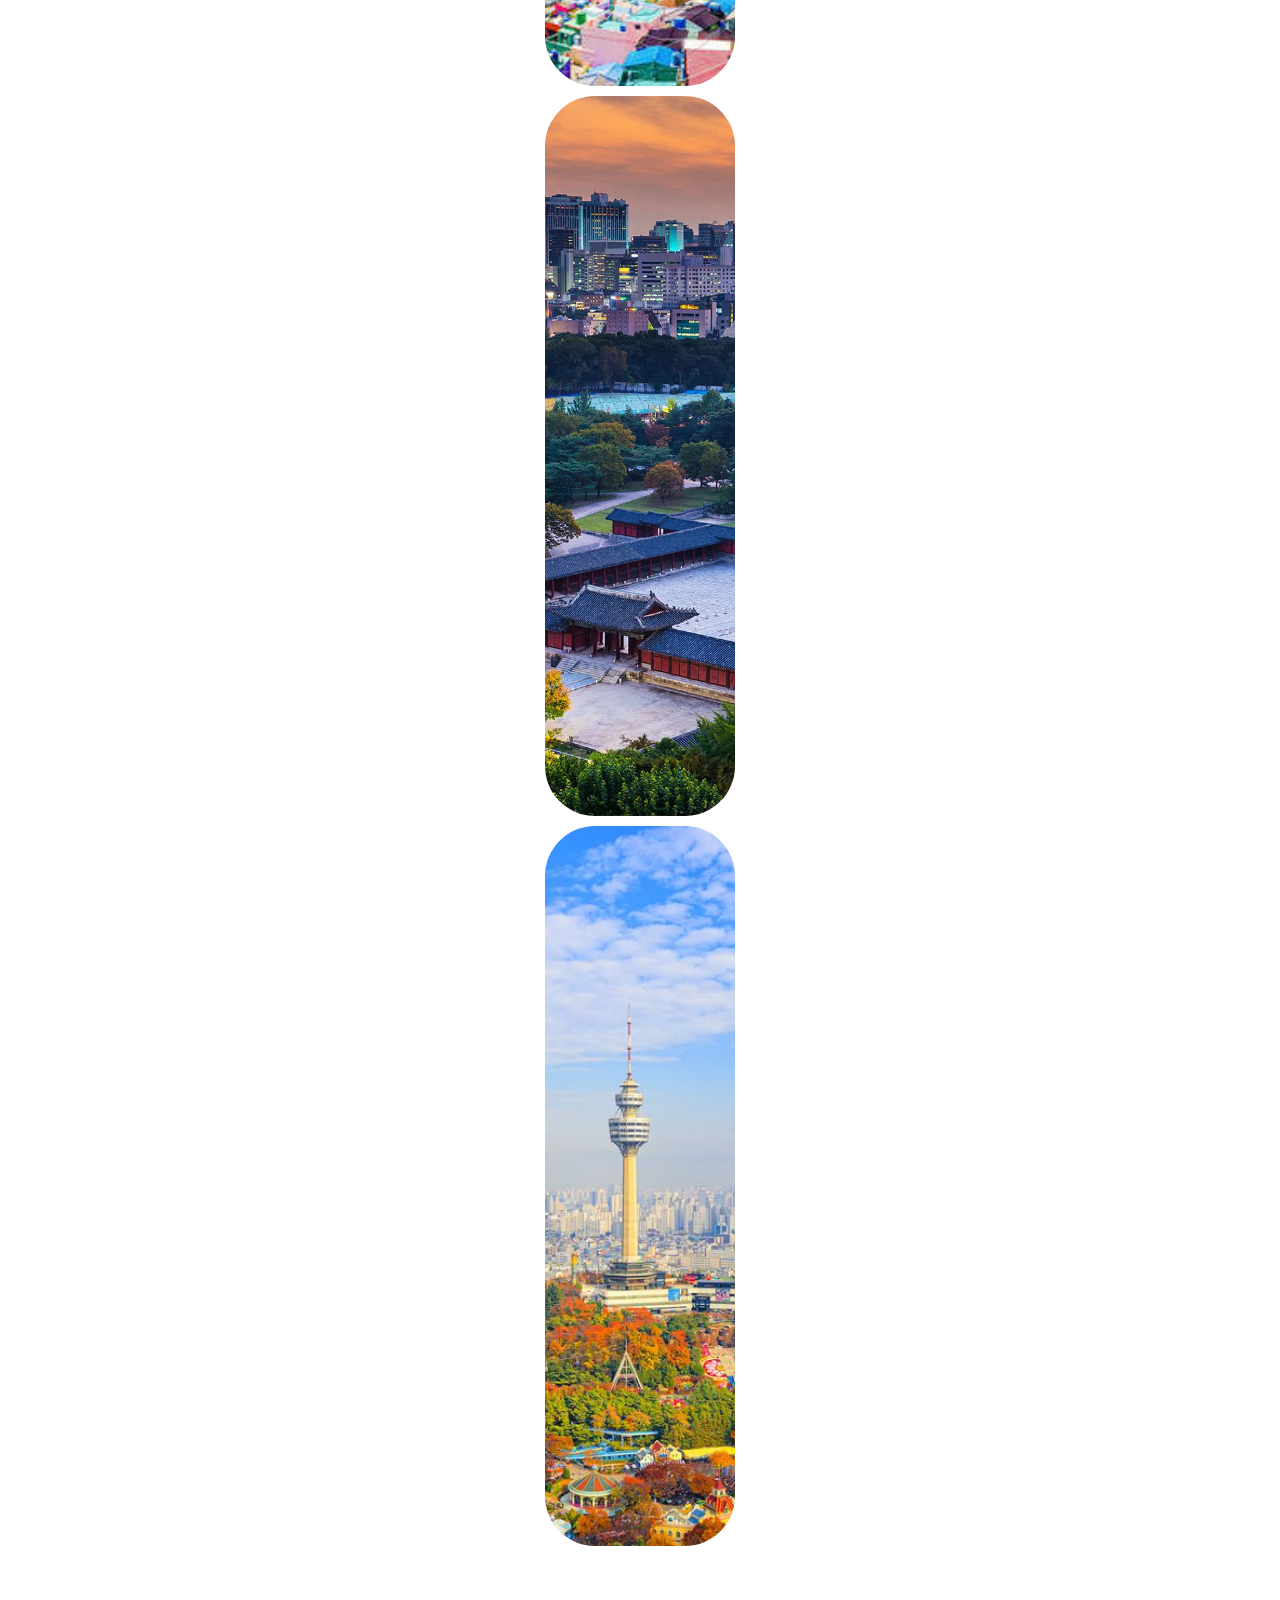
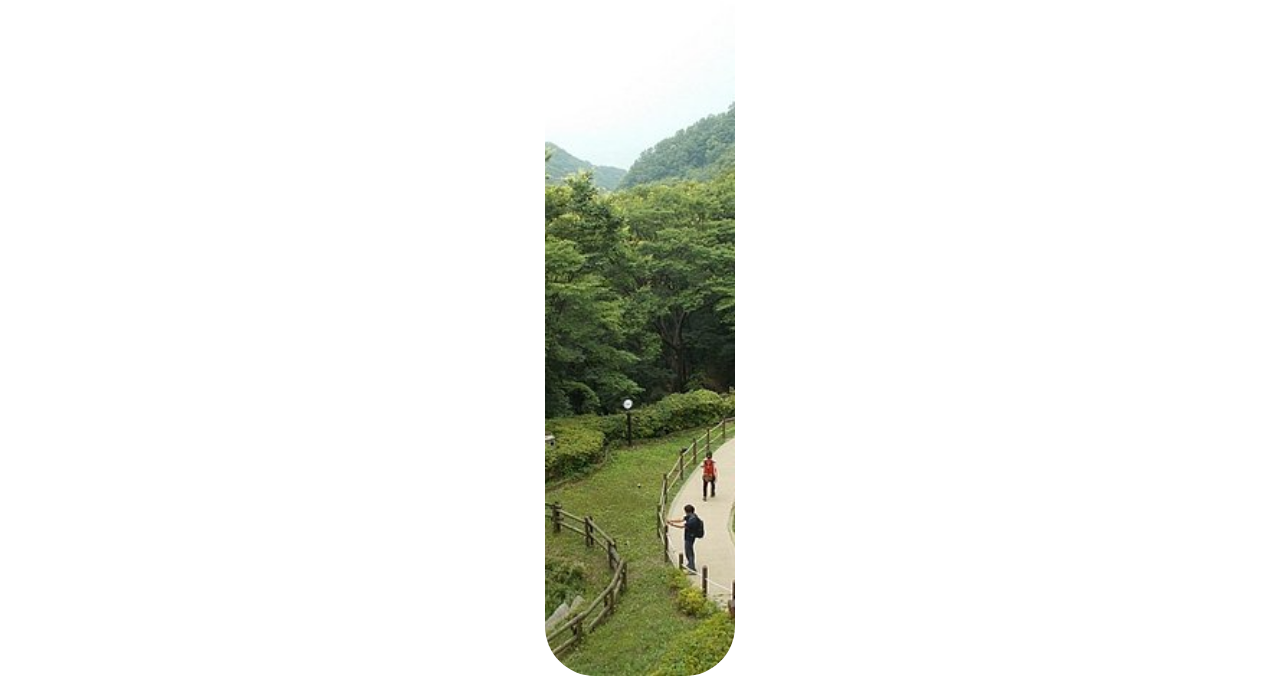
==== Project_01/index.html @ 341e12d9 "first" ====
<!DOCTYPE html>
<html lang="en">
<head>
    <meta charset="UTF-8">
    <meta http-equiv="X-UA-Compatible" content="IE=edge">
    <meta name="viewport" content="width=device-width, initial-scale=1.0">
    <title>Project-01</title>
    <link rel="stylesheet" href="./assets/css/style.css">
</head>
<body>
<div class="containor">
<div class="panel active" style="background-image:url('./assets/images/Flag_of_South_Korea.svg.webp')">
<h1>South Korea</h1>
</div>
<div class="panel" style="background-image:url('./assets/images/image.jpg')">
<h3>Busan</h3>
</div>
<div class="panel" style="background-image:url('./assets/images/Changgyong-Palace-background-Seoul.webp')">
<h3>Seoul</h3>
</div>
<div class="panel" style="background-image:url('./assets/images/daegu-skyline.jpg')">
<h3>Daegu</h3>
</div>
<div class="panel" style="background-image:url('./assets/images/jhope-city.jpg')">
<h3>Gwangju</h3>
</div>
<script src="./assets/js/appp.js"></script>

<!-- https://project-01-e6945.web.app -->
</body>
</html>
---- Project_01/assets/css/style.css ----
@import url('https://fonts.googleapis.com/css?family=Muli&display=swap');

* {
  box-sizing: border-box;
}

body {
  font-family: 'Muli', sans-serif;
  display: flex;
  align-items: center;
  justify-content: center;
  height: 100vh;
  overflow: hidden;
  margin: 0;
}

.container {
  display: flex;
  width: 90vw;
}

.panel {
  background-size: cover;
  background-position: center;
  background-repeat: no-repeat;
  height: 80vh;
  border-radius: 50px;
  color: #fff;
  cursor: pointer;
  flex: 0.5;
  margin: 10px;
  position: relative;
  -webkit-transition: all 700ms ease-in;
}
.panel h3 {
  font-size: 26px;
  position: absolute;
  bottom: 20px;
  left: 20px;
  margin: 0;
  opacity: 0;
  color: black;
}

.panel.active {
  flex: 5;
}

.panel.active h3 {
  opacity: 1;
  transition: opacity 0.3s ease-in 0.4s;
}

@media (max-width: 480px) {
  .container {
    width: 100vw;
  }

  .panel:nth-of-type(4),
  .panel:nth-of-type(5) {
    display: none;
  }
}
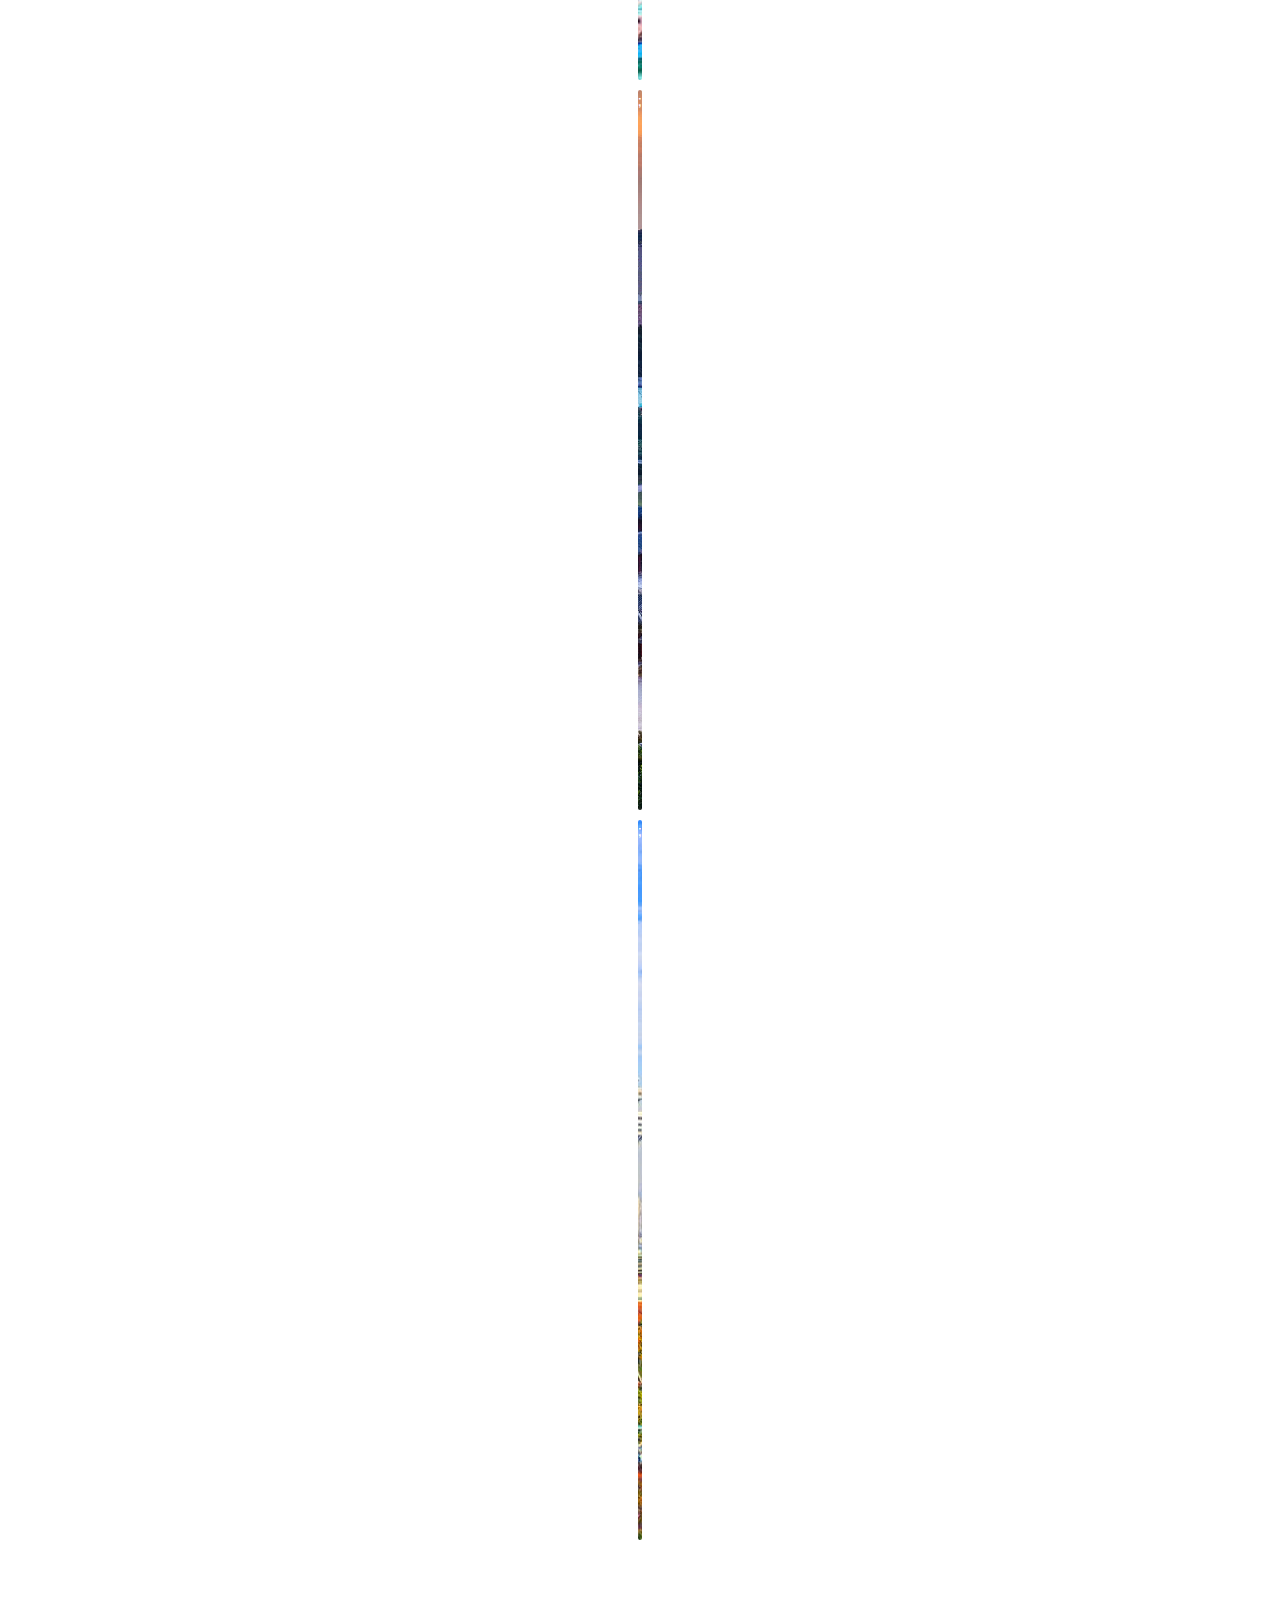
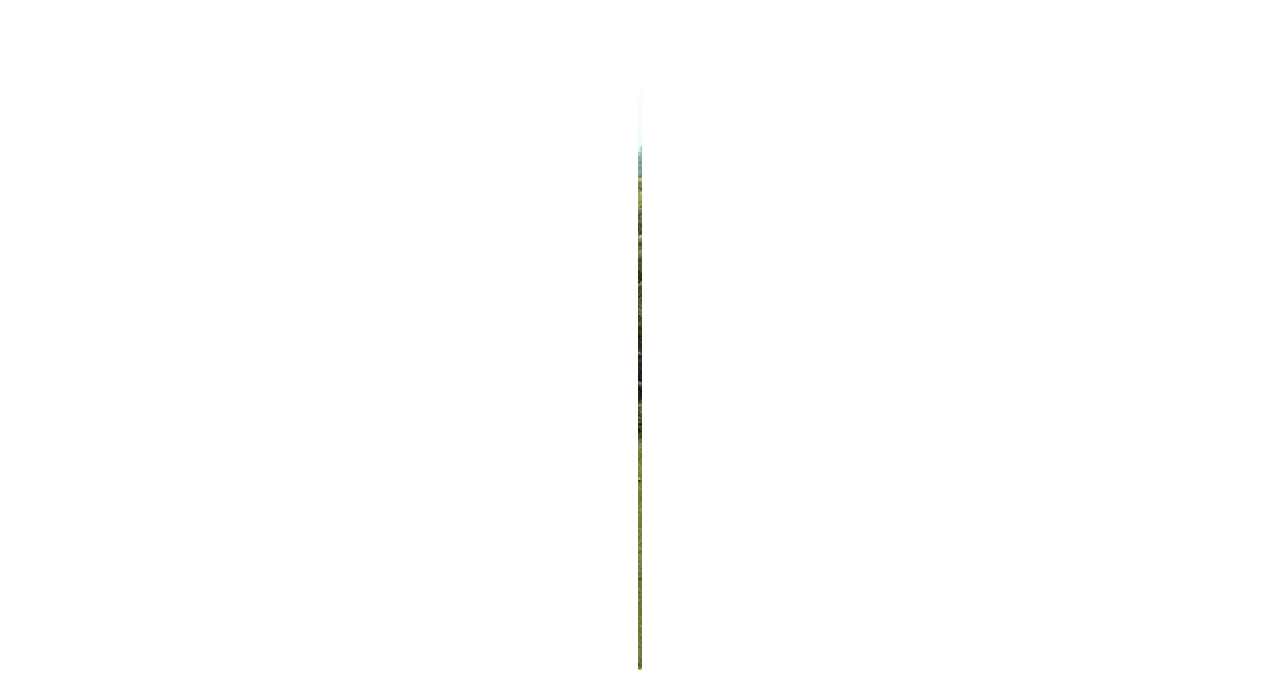
==== commit c87cb041: "first" ====
--- a/Project_01/index.html
+++ b/Project_01/index.html
@@ -9,19 +9,19 @@
 </head>
 <body>
 <div class="containor">
-<div class="panel active" style="background-image:url('./assets/images/Flag_of_South_Korea.svg.webp')">
-<h1>South Korea</h1>
+<div class="panel active"style="background-image:url('./assets/images/Flag_of_South_Korea.svg.webp')">;
+<h3>South Korea</h3>
 </div>
-<div class="panel" style="background-image:url('./assets/images/image.jpg')">
+<div class="panel" style="background-image:url('./assets/images/image.jpg')">;
 <h3>Busan</h3>
 </div>
-<div class="panel" style="background-image:url('./assets/images/Changgyong-Palace-background-Seoul.webp')">
+<div class="panel" style="background-image:url('./assets/images/Changgyong-Palace-background-Seoul.webp')">;
 <h3>Seoul</h3>
 </div>
-<div class="panel" style="background-image:url('./assets/images/daegu-skyline.jpg')">
+<div class="panel" style="background-image:url('./assets/images/daegu-skyline.jpg')">;
 <h3>Daegu</h3>
 </div>
-<div class="panel" style="background-image:url('./assets/images/jhope-city.jpg')">
+<div class="panel" style="background-image:url('./assets/images/jhope-city.jpg')">;
 <h3>Gwangju</h3>
 </div>
 <script src="./assets/js/appp.js"></script>
